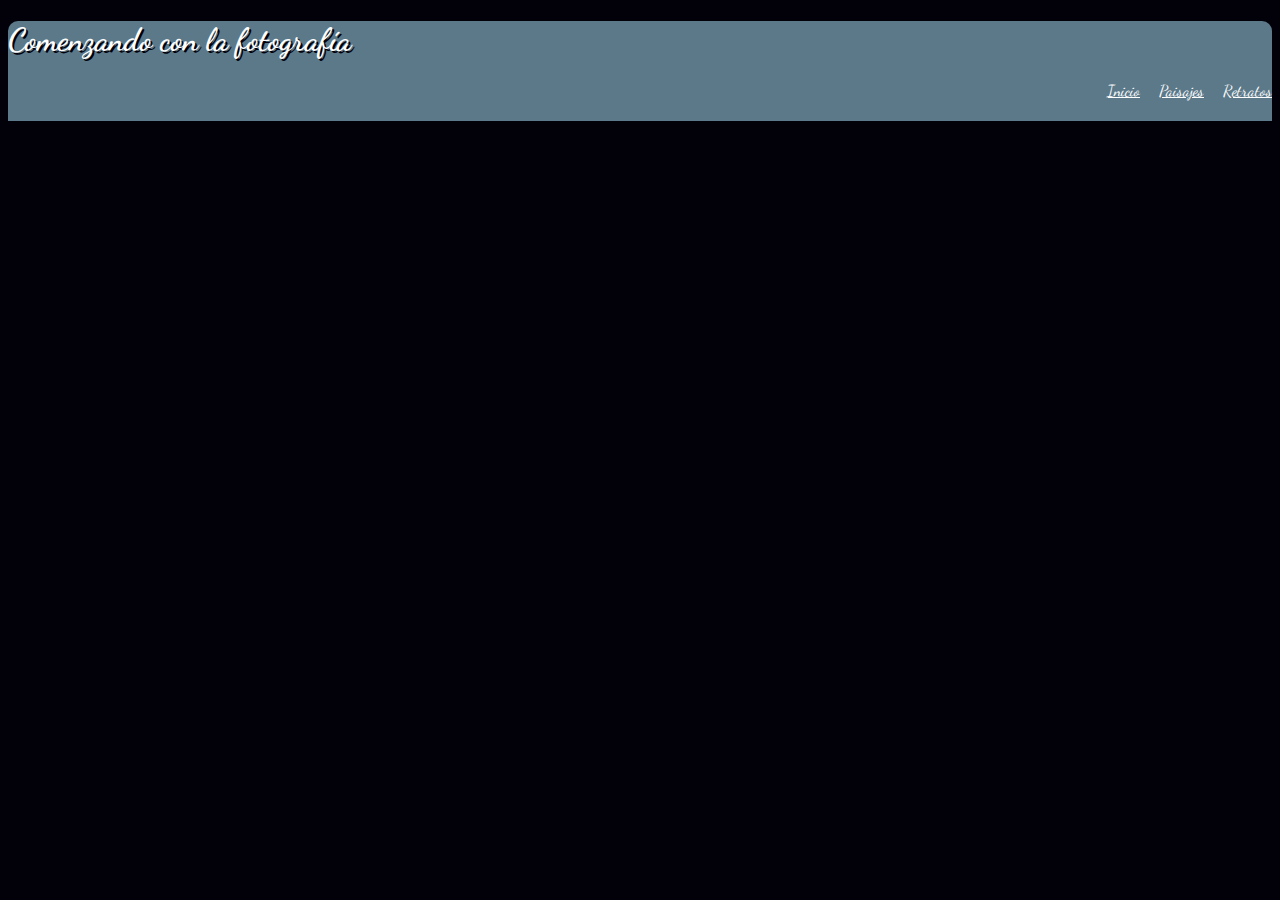
==== index.html @ 3ef423ac "Primeros detalles" ====
<!DOCTYPE html>
<html>
  <head>
    <meta charset="utf-8">
    <title>Final CSS</title>
    <link rel="stylesheet" href="css/master.css">
    <link href="https://fonts.googleapis.com/css?family=Dancing+Script" rel="stylesheet">
  </head>
  <body>
    <header>
      <h1>Comenzando con la fotografía</h1>
      <nav>
        <a href="#">Inicio</a>
        <a href="#">Paisajes</a>
        <a href="#">Retratos</a>
      </nav>
    </header>
    <section>

    </section>
  </body>
</html>
---- css/master.css ----
body{
  font-family: 'Dancing Script', cursive;
  background-color: #02010a;
}
header {
  text-align: left;
  background-color: #5b7989;
  color: white;
  border-radius: 10px 10px 0px 0px;
  height: 100px;
}
header h1{
  text-shadow: 2px 2px #02010a;
}
header nav{
  text-align: right;
  word-spacing: 15px;
}
header nav a{
  color: white;
}
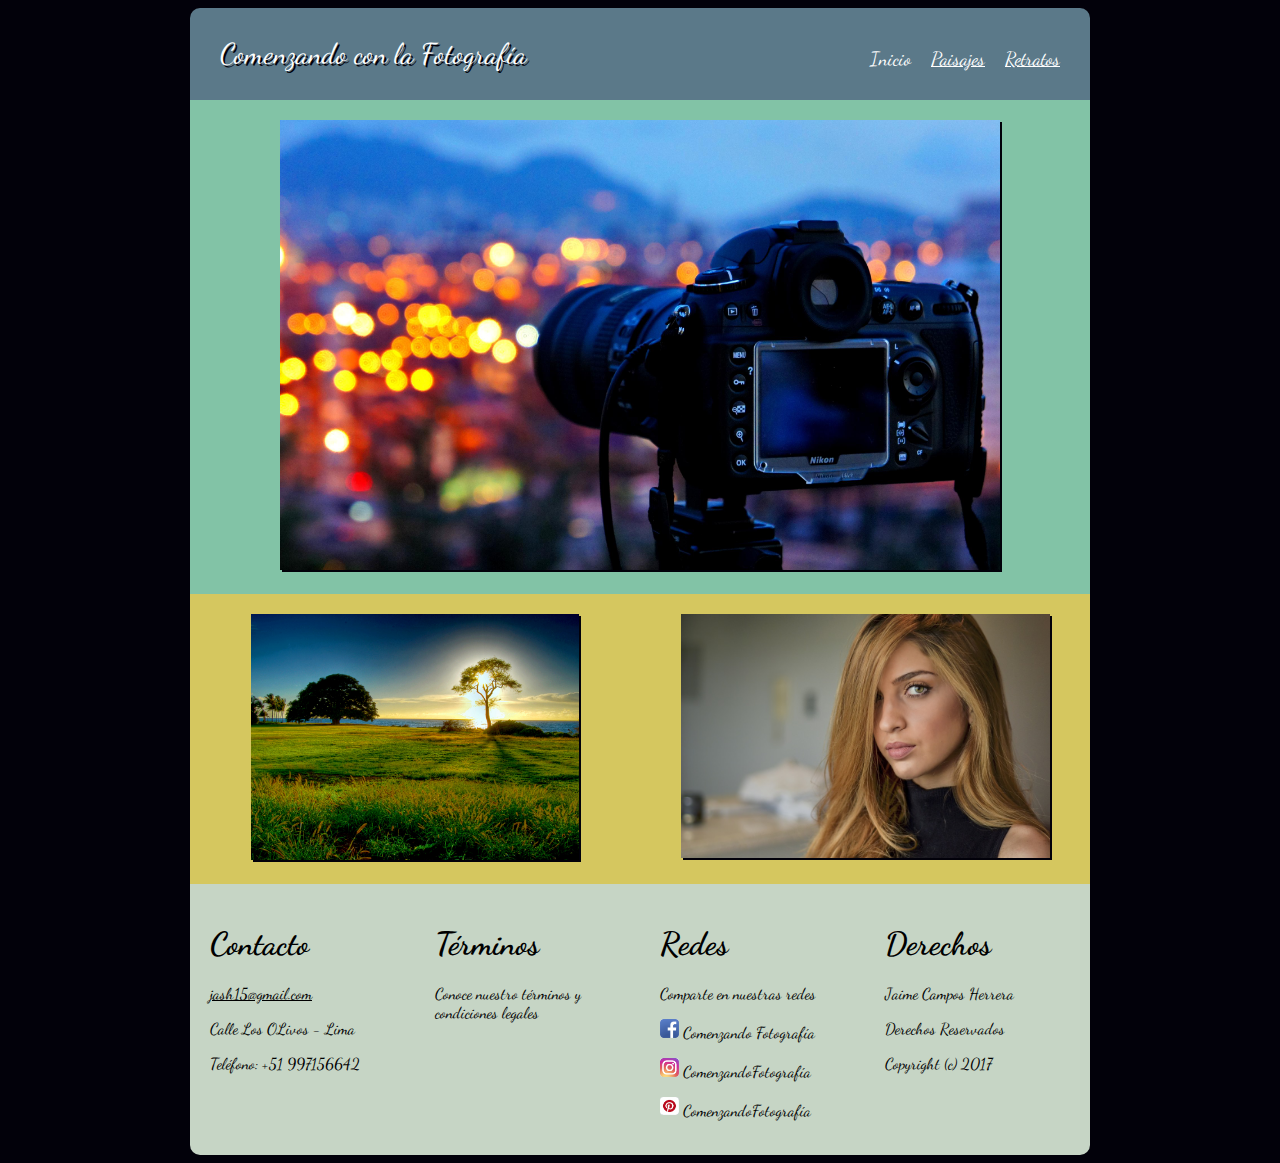
==== commit 95d1d5c4: "Web1-completa" ====
--- a/index.html
+++ b/index.html
@@ -7,16 +7,57 @@
     <link href="https://fonts.googleapis.com/css?family=Dancing+Script" rel="stylesheet">
   </head>
   <body>
-    <header>
-      <h1>Comenzando con la fotografía</h1>
-      <nav>
-        <a href="#">Inicio</a>
-        <a href="#">Paisajes</a>
-        <a href="#">Retratos</a>
-      </nav>
-    </header>
-    <section>
-
-    </section>
+    <div id="contenido">
+      <section class="contenedor1">
+        <div class="titulo">
+          <p>Comenzando con la Fotografía</p>
+        </div>
+        <div class="menu">
+          <p>
+            <a id="index" href="index.html">Inicio</a>
+            <a id="paisaje" href="paisajes.html">Paisajes</a>
+            <a id="retrato" href="retratos.html">Retratos</a>
+          </p>
+        </div>
+      </section>
+      <section class="contenedor2">
+        <div id="camara">
+          <img src="img/camara.jpg">
+        </div>
+      </section>
+      <section class="contenedor3">
+        <div id="paisaje">
+          <img src="img/paisaje.jpg" alt="">
+        </div>
+        <div id="retrato">
+          <img src="img/retrato.jpg" alt="">
+        </div>
+      </section>
+      <section class="contenedor4">
+        <div id="contacto">
+          <h1>Contacto</h1>
+          <a href="mailto:jash15@gmail.com">jash15@gmail.com</a>
+          <p>Calle Los OLivos - Lima</p>
+          <p>Teléfono: +51 997156642</p>
+        </div>
+        <div id="terminos">
+          <h1>Términos</h1>
+          <p>Conoce nuestro términos y condiciones legales</p>
+        </div>
+        <div id="redes">
+          <h1>Redes</h1>
+          <p>Comparte en nuestras redes</p>
+          <p><img src="img/facebook.png"> Comenzando Fotografía</p>
+          <p><img src="img/instagram.png"> ComenzandoFotografía</p>
+          <p><img src="img/pinterest.png"> ComenzandoFotografía</p>
+        </div>
+        <div id="derechos">
+          <h1>Derechos</h1>
+          <p>Jaime Campos Herrera</p>
+          <p>Derechos Reservados</p>
+          <p>Copyright (c) 2017</p>
+        </div>
+      </section>
+    </div>
   </body>
 </html>
--- a/css/master.css
+++ b/css/master.css
@@ -2,20 +2,108 @@
   font-family: 'Dancing Script', cursive;
   background-color: #02010a;
 }
-header {
-  text-align: left;
+
+#contenido{
+  display: flex;
+  flex-direction: column;
+  text-align: center;
+  max-width: 900px;
+  margin: auto;
+}
+
+.contenedor1{
   background-color: #5b7989;
   color: white;
   border-radius: 10px 10px 0px 0px;
-  height: 100px;
+  display: flex;
+  flex-direction: row;
 }
-header h1{
+.contenedor1 div{
+  width: 50%;
+  margin-left: 30px;
+  margin-right: 30px;
+}
+
+.titulo{
   text-shadow: 2px 2px #02010a;
+  text-align: left;
+  font-size: 180%;
 }
-header nav{
+
+.menu {
   text-align: right;
   word-spacing: 15px;
+  font-size: 120%;
+  position: relative;
+  top: 20px;
 }
-header nav a{
+
+.menu a{
   color: white;
+  text-decoration: underline;
 }
+.menu #index{
+  text-decoration: none;
+}
+
+.contenedor2{
+  background-color: #82c3a6;
+}
+.contenedor3{
+  background-color: #d5c75f;
+  border: 1px;
+  display: flex;
+  flex-direction: row;
+}
+.contenedor3 div{
+  padding: 10px;
+  margin: 10px;
+  width: 100%;
+}
+
+.contenedor4{
+  background-color: #C6d5c5;
+  border-radius: 0px 0px 10px 10px;
+  display: flex;
+  flex-direction: row;
+  text-align: left;
+}
+
+.contenedor4 div{
+  padding: 10px;
+  margin: 10px;
+  width: 25%;
+}
+
+#camara img{
+  width: 80%;
+  margin: 20px;
+  box-shadow: 2px 2px #02010a;
+}
+#paisaje img{
+  width: 80%;
+  box-shadow: 2px 2px #02010a;
+  transition: transform 1s, box-shadow 1s;
+}
+#paisaje img:hover{
+  transform: rotate(10deg);
+  box-shadow: 2px 2px #82c3a6;
+}
+
+#retrato img{
+  width: 90%;
+  box-shadow: 2px 2px #02010a;
+  transition: transform 1s, box-shadow 1s;
+}
+#retrato img:hover{
+  transform: translate(20px,-5px);
+  box-shadow: 2px 2px #82c3a6;
+}
+
+#contacto a{
+  color: black;
+}
+#redes img{
+  width: 10%;
+  border-radius: 3px;
+}
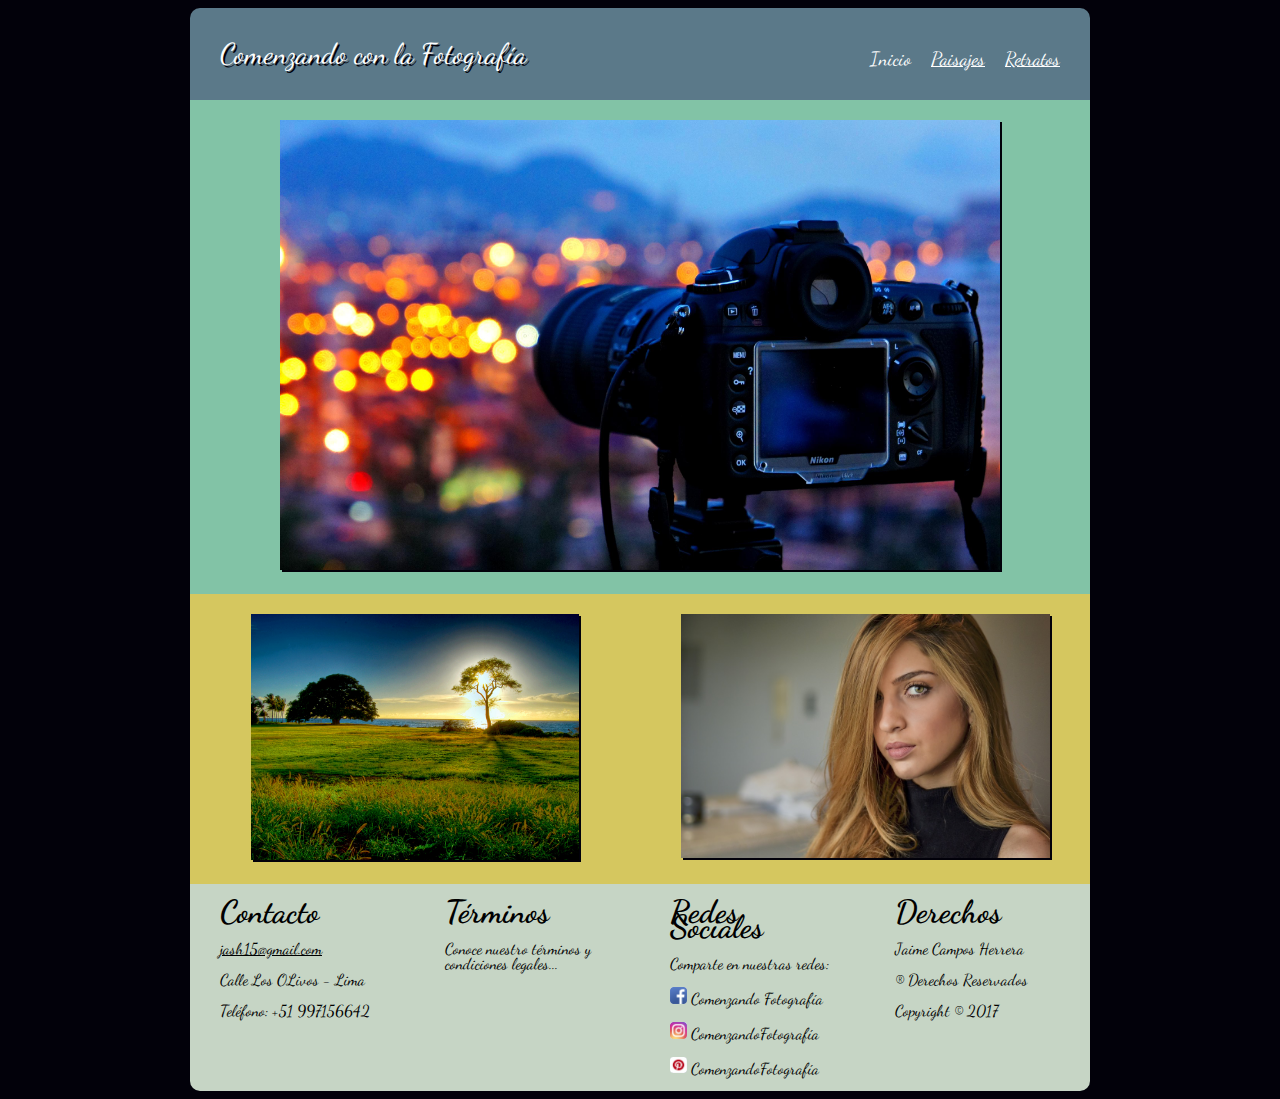
==== commit 5c4caaf6: "Animación agregada" ====
--- a/index.html
+++ b/index.html
@@ -5,10 +5,14 @@
     <title>Final CSS</title>
     <link rel="stylesheet" href="css/master.css">
     <link href="https://fonts.googleapis.com/css?family=Dancing+Script" rel="stylesheet">
+    <style type="text/css">
+      a:link, a:visited{color: white;}
+      #index{color:white;text-decoration: none;}
+    </style>
   </head>
   <body>
     <div id="contenido">
-      <section class="contenedor1">
+      <header>
         <div class="titulo">
           <p>Comenzando con la Fotografía</p>
         </div>
@@ -19,7 +23,7 @@
             <a id="retrato" href="retratos.html">Retratos</a>
           </p>
         </div>
-      </section>
+      </header>
       <section class="contenedor2">
         <div id="camara">
           <img src="img/camara.jpg">
@@ -33,7 +37,7 @@
           <img src="img/retrato.jpg" alt="">
         </div>
       </section>
-      <section class="contenedor4">
+      <footer>
         <div id="contacto">
           <h1>Contacto</h1>
           <a href="mailto:jash15@gmail.com">jash15@gmail.com</a>
@@ -42,11 +46,11 @@
         </div>
         <div id="terminos">
           <h1>Términos</h1>
-          <p>Conoce nuestro términos y condiciones legales</p>
+          <p>Conoce nuestro términos y condiciones legales...</p>
         </div>
         <div id="redes">
-          <h1>Redes</h1>
-          <p>Comparte en nuestras redes</p>
+          <h1>Redes Sociales</h1>
+          <p>Comparte en nuestras redes:</p>
           <p><img src="img/facebook.png"> Comenzando Fotografía</p>
           <p><img src="img/instagram.png"> ComenzandoFotografía</p>
           <p><img src="img/pinterest.png"> ComenzandoFotografía</p>
@@ -54,10 +58,10 @@
         <div id="derechos">
           <h1>Derechos</h1>
           <p>Jaime Campos Herrera</p>
-          <p>Derechos Reservados</p>
-          <p>Copyright (c) 2017</p>
+          <p>® Derechos Reservados</p>
+          <p>Copyright © 2017</p>
         </div>
-      </section>
+      </footer>
     </div>
   </body>
 </html>
--- a/css/master.css
+++ b/css/master.css
@@ -1,5 +1,5 @@
 body{
-  font-family: 'Dancing Script', cursive;
+  font-family: 'Dancing Script';
   background-color: #02010a;
 }
 
@@ -11,14 +11,27 @@
   margin: auto;
 }
 
-.contenedor1{
+@keyframes animacion {
+	0% {
+		margin-top: 150%;
+	}
+	60% {
+		margin-top: -5%;
+	}
+	100% {
+		margin-top: 0%;
+	}
+}
+
+header{
   background-color: #5b7989;
   color: white;
   border-radius: 10px 10px 0px 0px;
   display: flex;
   flex-direction: row;
+  animation: animacion 1s;
 }
-.contenedor1 div{
+header div{
   width: 50%;
   margin-left: 30px;
   margin-right: 30px;
@@ -30,20 +43,12 @@
   font-size: 180%;
 }
 
-.menu {
+.menu{
   text-align: right;
   word-spacing: 15px;
   font-size: 120%;
   position: relative;
   top: 20px;
-}
-
-.menu a{
-  color: white;
-  text-decoration: underline;
-}
-.menu #index{
-  text-decoration: none;
 }
 
 .contenedor2{
@@ -61,7 +66,7 @@
   width: 100%;
 }
 
-.contenedor4{
+footer{
   background-color: #C6d5c5;
   border-radius: 0px 0px 10px 10px;
   display: flex;
@@ -69,10 +74,11 @@
   text-align: left;
 }
 
-.contenedor4 div{
-  padding: 10px;
-  margin: 10px;
+footer div{
+  margin-left: 30px;
+  margin-right: 30px;
   width: 25%;
+  line-height: 15px;
 }
 
 #camara img{
@@ -107,3 +113,29 @@
   width: 10%;
   border-radius: 3px;
 }
+
+/* Pagina paisajes.html y retratos.html
+***************************************/
+
+.galeria{
+  background-color: #d5c75f;
+  border: 1px;
+  display: flex;
+  flex-flow: row wrap;
+}
+.galeria div{
+  width: 33.3%;
+}
+.galeria img{
+  width: 70%;
+  margin: 20px;
+}
+.galeria div:first-child{
+  filter: blur(10px);
+}
+.galeria div:nth-child(even){
+  filter: grayscale(100%);
+}
+.galeria div:nth-child(3){
+  filter: sepia(90%);
+}
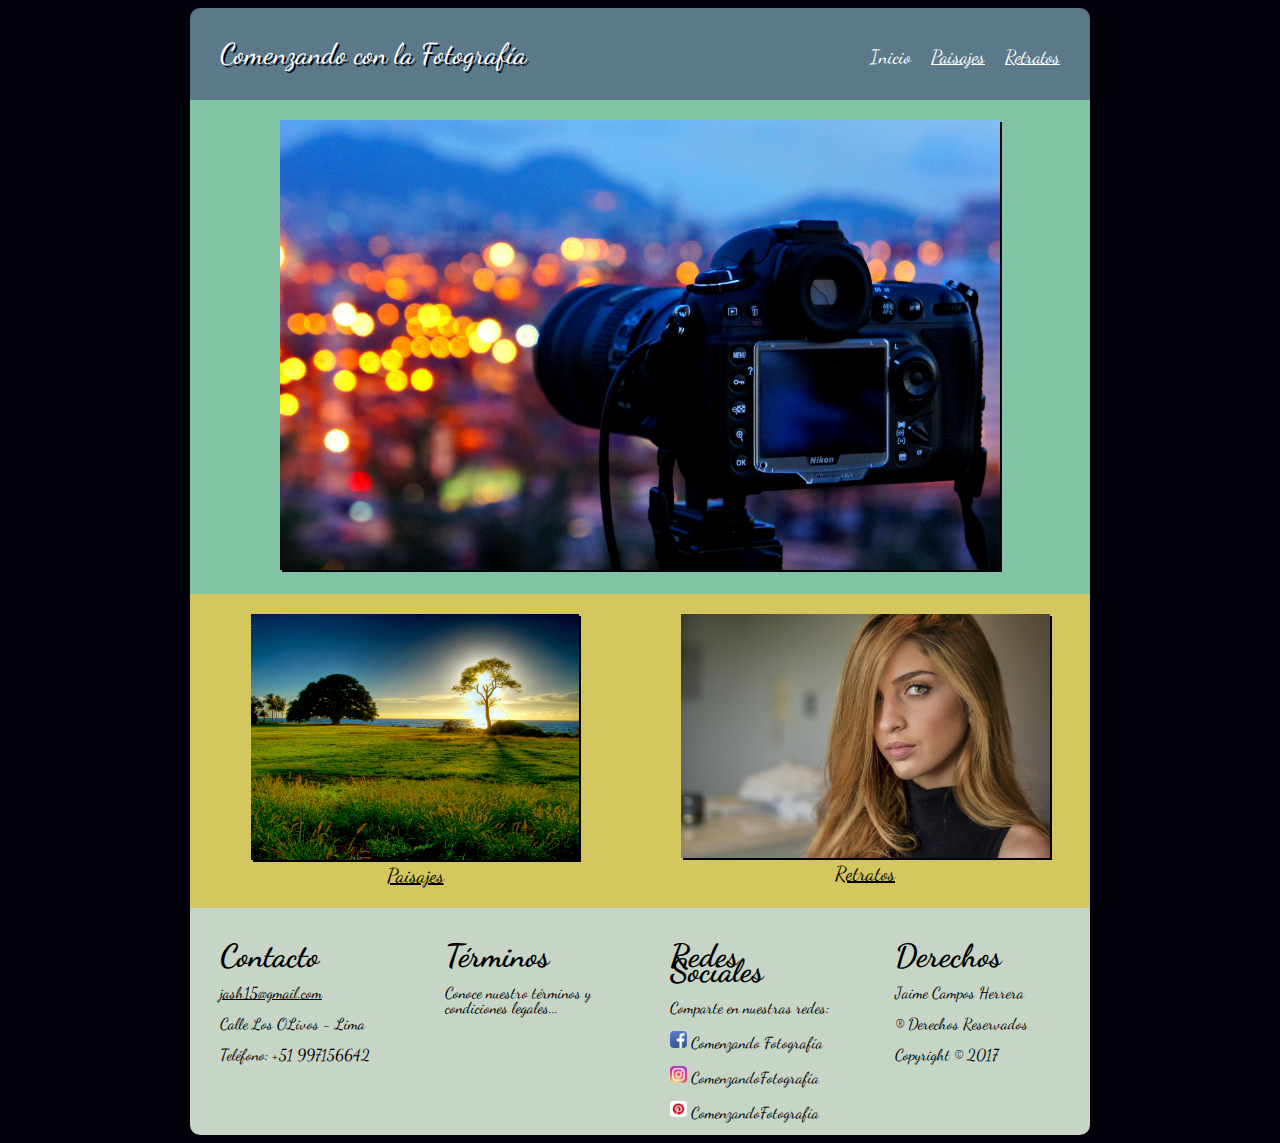
==== commit 9b21e143: "Version Final" ====
--- a/index.html
+++ b/index.html
@@ -31,10 +31,12 @@
       </section>
       <section class="contenedor3">
         <div id="paisaje">
-          <img src="img/paisaje.jpg" alt="">
+          <img src="img/paisaje.jpg"><br>
+          <a id="enlace" href="paisajes.html">Paisajes</a>
         </div>
         <div id="retrato">
-          <img src="img/retrato.jpg" alt="">
+          <img src="img/retrato.jpg"><br>
+          <a id="enlace" href="retratos.html">Retratos</a>
         </div>
       </section>
       <footer>
--- a/css/master.css
+++ b/css/master.css
@@ -48,7 +48,8 @@
   word-spacing: 15px;
   font-size: 120%;
   position: relative;
-  top: 20px;
+  top: 30px;
+  line-height: 0px;
 }
 
 .contenedor2{
@@ -77,6 +78,7 @@
 footer div{
   margin-left: 30px;
   margin-right: 30px;
+  margin-top: 20px;
   width: 25%;
   line-height: 15px;
 }
@@ -105,7 +107,10 @@
   transform: translate(20px,-5px);
   box-shadow: 2px 2px #82c3a6;
 }
-
+#enlace{
+  color: black;
+  font-size: 20px;
+}
 #contacto a{
   color: black;
 }
@@ -139,3 +144,82 @@
 .galeria div:nth-child(3){
   filter: sepia(90%);
 }
+
+/* Version para moviles
+************************/
+
+@media (max-width: 900px){
+
+  #contenido{
+    display: flex;
+    flex-wrap: wrap;
+    max-width: 100%;
+  }
+  header{
+    background-color: #5b7989;
+    color: white;
+    border-radius: 10px 10px 0px 0px;
+    flex-wrap: wrap;
+    animation: animacion 1s;
+  }
+  header div{
+    width: 100%;
+  }
+
+  .titulo{
+    text-shadow: 2px 2px #02010a;
+    text-align: center;
+    line-height: 0px;
+  }
+  .menu{
+    text-align: center;
+    word-spacing: 15px;
+    line-height: 0px;
+    top: auto;
+    bottom: 5px;
+  }
+  .contenedor3{
+    background-color: #d5c75f;
+    border: 1px;
+    flex-wrap: wrap;
+  }
+  #camara img{
+    width: 77%;
+  }
+  #paisaje img{
+    width: 84%;
+  }
+  #retrato img{
+    width: 85%;
+  }
+  .galeria{
+    background-color: #d5c75f;
+    border: 1px;
+    display: flex;
+    flex-direction: column;
+  }
+  .galeria div{
+    width: 100%;
+  }
+  .galeria img{
+    width: 70%;
+    margin: 20px;
+  }
+  footer{
+    background-color: #C6d5c5;
+    border-radius: 0px 0px 10px 10px;
+    flex-wrap: wrap;
+    text-align: left;
+  }
+  footer div{
+    margin-left: 50px;
+    margin-top: 20px;
+    width: 100%;
+    line-height: 10px;
+  }
+
+  #redes img{
+    width: 5%;
+    border-radius: 3px;
+  }
+}
